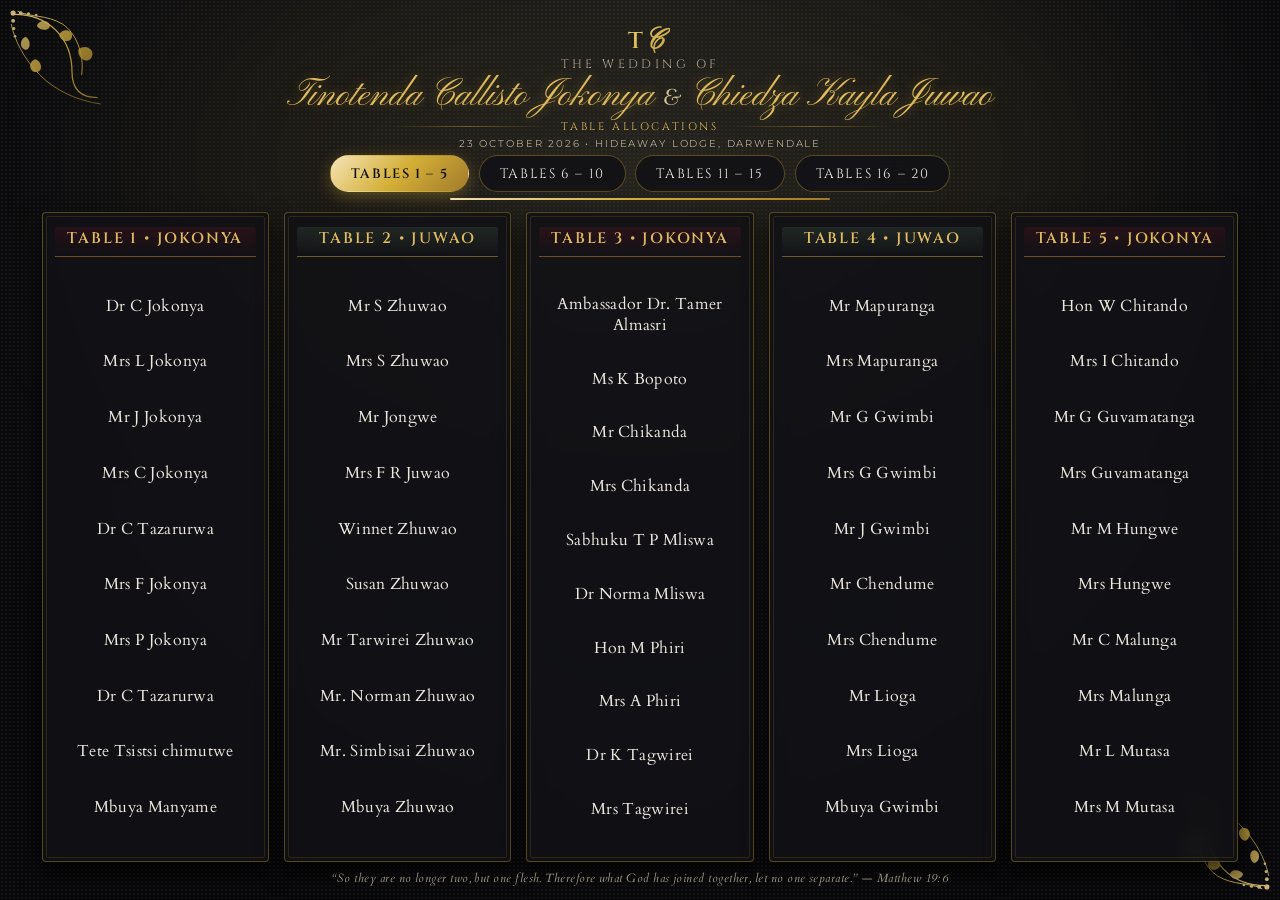
==== index.html @ 65713dd5 "Initial commit: Wedding table allocation web app" ====
<!DOCTYPE html>
<html lang="en">
<head>
  <meta charset="UTF-8">
  <meta name="viewport" content="width=device-width, initial-scale=1.0, maximum-scale=5.0, viewport-fit=cover">
  <title>Tinotenda &amp; Chiedza — Wedding Table Allocation</title>

  <meta name="theme-color" content="#08080A">
  <meta name="color-scheme" content="dark">
  <meta name="mobile-web-app-capable" content="yes">
  <meta name="apple-mobile-web-app-capable" content="yes">
  <meta name="apple-mobile-web-app-status-bar-style" content="black-translucent">
  <meta name="apple-mobile-web-app-title" content="Table Allocation">
  <link rel="manifest" href="manifest.json">
  <link rel="icon" href="icon.svg" type="image/svg+xml">
  <link rel="apple-touch-icon" href="icon.svg">

  <link rel="preconnect" href="https://fonts.googleapis.com">
  <link rel="preconnect" href="https://fonts.gstatic.com" crossorigin>
  <link href="https://fonts.googleapis.com/css2?family=Cardo:ital,wght@0,400;0,700;1,400&family=Cinzel:wght@400;500;600;700&family=Montserrat:wght@400;500;600&family=Pinyon+Script&display=swap" rel="stylesheet">
  <link rel="stylesheet" href="style.css">
</head>
<body class="theme-royal-black">
  <div class="texture-overlay"></div>
  <div class="ambient-glow"></div>

  <!-- Ornate Golden Corner Flourishes (Matching the invitation card) -->
  <svg class="corner-flourish corner-top-left" viewBox="0 0 200 200" fill="none" xmlns="http://www.w3.org/2000/svg">
    <path d="M10 10 Q 50 10 75 35 Q 100 60 100 100 Q 100 140 140 140" stroke="url(#goldGrad)" stroke-width="2" fill="none"/>
    <path d="M15 5 C 35 15, 60 10, 85 25 C 105 38, 120 70, 115 105" stroke="url(#goldGrad)" stroke-width="1.5" fill="none"/>
    <path d="M5 25 C 10 50, 25 80, 50 105 C 75 130, 110 145, 145 150" stroke="url(#goldGrad)" stroke-width="1.2" fill="none"/>
    <circle cx="8" cy="8" r="4" fill="url(#goldGrad)"/>
    <circle cx="20" cy="8" r="3" fill="url(#goldGrad)"/>
    <circle cx="32" cy="9" r="2.5" fill="url(#goldGrad)"/>
    <circle cx="44" cy="11" r="2" fill="url(#goldGrad)"/>
    <circle cx="8" cy="20" r="3" fill="url(#goldGrad)"/>
    <circle cx="9" cy="32" r="2.5" fill="url(#goldGrad)"/>
    <circle cx="11" cy="44" r="2" fill="url(#goldGrad)"/>
    <path d="M45 28 C 48 18, 62 18, 65 26 C 68 34, 52 38, 45 28 Z" fill="url(#goldGrad)" opacity="0.85"/>
    <path d="M28 45 C 18 48, 18 62, 26 65 C 34 68, 38 52, 28 45 Z" fill="url(#goldGrad)" opacity="0.85"/>
    <path d="M80 42 C 85 30, 102 34, 100 45 C 98 56, 82 52, 80 42 Z" fill="url(#goldGrad)" opacity="0.85"/>
    <path d="M42 80 C 30 85, 34 102, 45 100 C 56 98, 52 82, 42 80 Z" fill="url(#goldGrad)" opacity="0.85"/>
    <path d="M110 65 C 120 55, 138 65, 130 78 C 122 88, 108 78, 110 65 Z" fill="url(#goldGrad)" opacity="0.85"/>
    <defs>
      <linearGradient id="goldGrad" x1="0" y1="0" x2="200" y2="200" gradientUnits="userSpaceOnUse">
        <stop offset="0%" stop-color="#EED58E"/>
        <stop offset="40%" stop-color="#D4AF37"/>
        <stop offset="70%" stop-color="#9C782F"/>
        <stop offset="100%" stop-color="#DFBA5E"/>
      </linearGradient>
    </defs>
  </svg>

  <svg class="corner-flourish corner-bottom-right" viewBox="0 0 200 200" fill="none" xmlns="http://www.w3.org/2000/svg">
    <g transform="rotate(180 100 100)">
      <path d="M10 10 Q 50 10 75 35 Q 100 60 100 100 Q 100 140 140 140" stroke="url(#goldGrad)" stroke-width="2" fill="none"/>
      <path d="M15 5 C 35 15, 60 10, 85 25 C 105 38, 120 70, 115 105" stroke="url(#goldGrad)" stroke-width="1.5" fill="none"/>
      <path d="M5 25 C 10 50, 25 80, 50 105 C 75 130, 110 145, 145 150" stroke="url(#goldGrad)" stroke-width="1.2" fill="none"/>
      <circle cx="8" cy="8" r="4" fill="url(#goldGrad)"/>
      <circle cx="20" cy="8" r="3" fill="url(#goldGrad)"/>
      <circle cx="32" cy="9" r="2.5" fill="url(#goldGrad)"/>
      <circle cx="44" cy="11" r="2" fill="url(#goldGrad)"/>
      <circle cx="8" cy="20" r="3" fill="url(#goldGrad)"/>
      <circle cx="9" cy="32" r="2.5" fill="url(#goldGrad)"/>
      <circle cx="11" cy="44" r="2" fill="url(#goldGrad)"/>
      <path d="M45 28 C 48 18, 62 18, 65 26 C 68 34, 52 38, 45 28 Z" fill="url(#goldGrad)" opacity="0.85"/>
      <path d="M28 45 C 18 48, 18 62, 26 65 C 34 68, 38 52, 28 45 Z" fill="url(#goldGrad)" opacity="0.85"/>
      <path d="M80 42 C 85 30, 102 34, 100 45 C 98 56, 82 52, 80 42 Z" fill="url(#goldGrad)" opacity="0.85"/>
      <path d="M42 80 C 30 85, 34 102, 45 100 C 56 98, 52 82, 42 80 Z" fill="url(#goldGrad)" opacity="0.85"/>
      <path d="M110 65 C 120 55, 138 65, 130 78 C 122 88, 108 78, 110 65 Z" fill="url(#goldGrad)" opacity="0.85"/>
    </g>
  </svg>

  <!-- Main Fullscreen Seating Chart Wrapper -->
  <main class="seating-board-wrapper" id="boardWrapper">
    <div class="board-top">
      <header class="wedding-header">
        <div class="monogram-crest">
          <svg class="monogram-svg" viewBox="0 0 100 70" fill="none">
            <text x="36" y="52" class="monogram-letter letter-t">T</text>
            <text x="54" y="52" class="monogram-letter letter-c">C</text>
          </svg>
        </div>

        <p class="wedding-prefix">The Wedding of</p>

        <div class="names-container">
          <span class="person-name groom-name">Tinotenda Callisto Jokonya</span>
          <span class="ampersand">&amp;</span>
          <span class="person-name bride-name">Chiedza Kayla Juwao</span>
        </div>

        <div class="header-divider">
          <span class="divider-line"></span>
          <span class="subtitle-text">Table Allocations</span>
          <span class="divider-line"></span>
        </div>

        <p class="venue-date">23 October 2026 &bull; Hideaway Lodge, Darwendale</p>
      </header>

      <!-- Group Navigation: Tables 1–5 · 6–10 · 11–15 · 16–20 -->
      <nav class="group-nav" id="groupNav" aria-label="Table groups">
        <div class="group-tabs" id="groupTabs"></div>
        <div class="group-progress-track"><div class="group-progress" id="groupProgress"></div></div>
      </nav>
    </div>

    <!-- Current group of 5 tables -->
    <section class="tables-grid grouped" id="tablesGrid"></section>

    <!-- Footer Note with biblical quote from invitation -->
    <footer class="wedding-footer">
      <p class="scripture-quote">“So they are no longer two, but one flesh. Therefore what God has joined together, let no one separate.” — Matthew 19:6</p>
    </footer>
  </main>

  <script src="app.js"></script>
</body>
</html>
---- style.css ----
/* =========================================================
   TINOTENDA & CHIEDZA WEDDING SEATING CHART
   Invitation Match: Black, Gold, Burgundy & Sage Green
   ========================================================= */

:root {
  --font-serif: 'Cardo', Georgia, serif;
  --font-display: 'Cinzel', serif;
  --font-script: 'Pinyon Script', cursive;
  --font-sans: 'Montserrat', sans-serif;

  --bg-color: #080809;
  --bg-gradient: radial-gradient(circle at 50% 20%, #16171B 0%, #08080A 80%);
  --text-primary: #EDE8DF;
  --text-secondary: #B5A895;
  --card-bg: rgba(18, 18, 22, 0.88);
  --card-border: rgba(212, 175, 55, 0.35);
  --card-border-inner: rgba(212, 175, 55, 0.14);
  --card-shadow: 0 10px 25px rgba(0, 0, 0, 0.7);
  --accent-gold: #DFBA5E;
  --gold-light: #F4E2AA;
  --gold-gradient: linear-gradient(135deg, #F5E5B8 0%, #D4AF37 50%, #A27B2B 100%);
  --divider-color: rgba(212, 175, 55, 0.4);
  --ambient-glow: rgba(212, 175, 55, 0.08);
}

* {
  box-sizing: border-box;
  margin: 0;
  padding: 0;
}

html, body {
  width: 100%;
  height: 100dvh;
  max-height: 100dvh;
  overflow: hidden;
  overscroll-behavior: none;
  background-color: var(--bg-color);
  background-image: var(--bg-gradient);
  color: var(--text-primary);
  font-family: var(--font-serif);
  -webkit-font-smoothing: antialiased;
}

.texture-overlay {
  position: fixed;
  inset: 0;
  opacity: 0.04;
  background-image: radial-gradient(#FFFFFF 1px, transparent 1px);
  background-size: 4px 4px;
  pointer-events: none;
  z-index: 1;
}

.ambient-glow {
  position: fixed;
  top: -10vh;
  left: 50%;
  transform: translateX(-50%);
  width: 80vw;
  height: 55vh;
  border-radius: 50%;
  background: var(--ambient-glow);
  filter: blur(120px);
  pointer-events: none;
  z-index: 1;
}

/* Ornate Golden Corner Flourishes */
.corner-flourish {
  position: fixed;
  width: clamp(85px, 10vw, 160px);
  height: clamp(85px, 10vw, 160px);
  pointer-events: none;
  z-index: 2;
  opacity: 0.85;
}

.corner-top-left {
  top: 8px;
  left: 8px;
}

.corner-bottom-right {
  bottom: 8px;
  right: 8px;
}

/* =========================================================
   MAIN FULLSCREEN WRAPPER
   ========================================================= */

.seating-board-wrapper {
  position: relative;
  z-index: 3;
  width: 100%;
  height: 100dvh;
  max-height: 100dvh;
  display: flex;
  flex-direction: column;
  justify-content: space-between;
  padding: 1rem 2.6rem 0.9rem 2.6rem;
  max-width: 1920px;
  margin: 0 auto;
  overflow: hidden;
}

.board-top {
  flex-shrink: 0;
}

/* =========================================================
   HEADER
   ========================================================= */

.wedding-header {
  text-align: center;
  margin-bottom: 0.35rem;
}

.monogram-crest {
  display: flex;
  justify-content: center;
  align-items: center;
  margin-bottom: -4px;
}

.monogram-svg {
  width: 60px;
  height: 44px;
}

.monogram-letter {
  font-family: 'Cinzel', serif;
  font-size: 38px;
  fill: url(#goldGrad);
  font-weight: 600;
  letter-spacing: -3px;
}

.letter-t {
  transform: translateX(-6px);
}

.letter-c {
  font-family: 'Pinyon Script', cursive;
  font-size: 46px;
  transform: translate(6px, 2px);
  opacity: 0.95;
}

.wedding-prefix {
  font-family: var(--font-display);
  font-size: clamp(0.74rem, 0.95vw, 0.9rem);
  letter-spacing: 0.28em;
  text-transform: uppercase;
  color: var(--text-secondary);
  margin-bottom: 0.1rem;
}

.names-container {
  display: flex;
  align-items: baseline;
  justify-content: center;
  gap: 0.65rem;
  flex-wrap: wrap;
  line-height: 1.1;
  margin-bottom: 0.15rem;
}

.person-name {
  font-family: var(--font-script);
  font-size: clamp(1.9rem, 3vw, 2.95rem);
  color: var(--accent-gold);
  text-shadow: 0 0 12px rgba(212, 175, 55, 0.35);
  white-space: nowrap;
}

.ampersand {
  font-family: var(--font-serif);
  font-size: clamp(1.3rem, 1.8vw, 1.8rem);
  color: var(--gold-light);
  font-style: italic;
  opacity: 0.85;
}

.header-divider {
  display: flex;
  align-items: center;
  justify-content: center;
  gap: 1rem;
  max-width: 500px;
  margin: 0.12rem auto;
}

.divider-line {
  flex: 1;
  height: 1px;
  background: linear-gradient(90deg, transparent, var(--divider-color), transparent);
}

.subtitle-text {
  font-family: var(--font-display);
  font-size: clamp(0.68rem, 0.82vw, 0.78rem);
  letter-spacing: 0.24em;
  text-transform: uppercase;
  color: var(--accent-gold);
}

.venue-date {
  font-family: var(--font-sans);
  font-size: clamp(0.64rem, 0.74vw, 0.72rem);
  letter-spacing: 0.18em;
  text-transform: uppercase;
  color: var(--text-secondary);
  margin-top: 0.15rem;
}

/* =========================================================
   GROUP BUTTONS (Tables 1–5 · 6–10 · 11–15 · 16–20)
   ========================================================= */

.group-nav {
  display: flex;
  flex-direction: column;
  align-items: center;
  gap: 0.4rem;
  margin: 0.35rem 0 0.75rem;
}

.group-tabs {
  display: flex;
  flex-wrap: wrap;
  justify-content: center;
  gap: 0.6rem;
}

.group-tab {
  font-family: var(--font-display);
  font-size: clamp(0.84rem, 1vw, 1.02rem);
  letter-spacing: 0.12em;
  text-transform: uppercase;
  color: var(--text-primary);
  background: var(--card-bg);
  border: 1px solid var(--card-border);
  padding: 0.52rem 1.25rem;
  border-radius: 40px;
  cursor: pointer;
  transition: background 0.25s ease, color 0.25s ease, border-color 0.25s ease;
  -webkit-tap-highlight-color: transparent;
}

.group-tab:hover {
  border-color: var(--accent-gold);
}

.group-tab.active {
  background: var(--gold-gradient);
  color: #141210;
  border-color: transparent;
  font-weight: 600;
  box-shadow: 0 4px 16px rgba(212, 175, 55, 0.35);
}

.group-progress-track {
  width: min(380px, 55%);
  height: 2px;
  background: var(--card-border-inner);
  border-radius: 2px;
  overflow: hidden;
}

.group-progress {
  height: 100%;
  width: 0;
  background: var(--gold-gradient);
}

.group-progress.running {
  animation: groupProgress linear forwards;
}

@keyframes groupProgress {
  from { width: 0; }
  to { width: 100%; }
}

/* =========================================================
   5 TABLES GRID
   ========================================================= */

.tables-grid.grouped {
  flex: 1;
  min-height: 0;
  display: grid;
  grid-template-columns: repeat(5, minmax(0, 1fr));
  gap: clamp(0.75rem, 1.15vw, 1.5rem);
  align-content: stretch;
  transition: opacity 0.22s ease, transform 0.22s ease;
}

.tables-grid.grouped.is-fading {
  opacity: 0;
  transform: translateY(6px);
}

.table-card {
  position: relative;
  background: var(--card-bg);
  backdrop-filter: blur(10px);
  -webkit-backdrop-filter: blur(10px);
  border: 1px solid var(--card-border);
  box-shadow: var(--card-shadow);
  padding: clamp(0.85rem, 1.4vh, 1.4rem) clamp(0.7rem, 0.95vw, 1.15rem);
  border-radius: 4px;
  display: flex;
  flex-direction: column;
}

.table-card::after {
  content: '';
  position: absolute;
  inset: 3px;
  border: 1px solid var(--card-border-inner);
  border-radius: 2px;
  pointer-events: none;
}

/* Subtle Burgundy & Sage Green family accents from Invitation Page 3 */
.table-card.family-jokonya .table-card-header {
  background: linear-gradient(180deg, rgba(107, 23, 36, 0.25) 0%, transparent 100%);
  border-radius: 3px 3px 0 0;
  padding-top: 0.2rem;
}

.table-card.family-juwao .table-card-header {
  background: linear-gradient(180deg, rgba(78, 104, 82, 0.25) 0%, transparent 100%);
  border-radius: 3px 3px 0 0;
  padding-top: 0.2rem;
}

.table-card.vip-card {
  background: linear-gradient(145deg, rgba(30, 24, 16, 0.95), rgba(15, 12, 8, 0.95));
  border: 1.5px solid #E5C372;
  box-shadow: 0 0 20px rgba(212, 175, 55, 0.22), var(--card-shadow);
}

.table-card-header {
  text-align: center;
  margin-bottom: clamp(0.45rem, 1.1vh, 0.9rem);
  padding-bottom: clamp(0.4rem, 0.85vh, 0.7rem);
  border-bottom: 1px solid var(--divider-color);
}

.table-title {
  font-family: var(--font-display);
  font-size: min(2.35vh, 1.18vw);
  letter-spacing: 0.12em;
  font-weight: 600;
  text-transform: uppercase;
  color: var(--accent-gold);
  line-height: 1.2;
}

.guest-list {
  list-style: none;
  display: flex;
  flex-direction: column;
  gap: min(0.8vh, 0.45vw);
  text-align: center;
  flex: 1;
  justify-content: space-evenly;
}

.guest-item {
  font-family: var(--font-serif);
  font-size: min(2.6vh, 1.26vw);
  font-weight: 400;
  color: var(--text-primary);
  line-height: 1.3;
  letter-spacing: 0.02em;
  word-break: break-word;
}

.vip-card .guest-list {
  justify-content: center;
}

.guest-item.vip-placeholder {
  font-family: var(--font-display);
  font-size: min(3.2vh, 1.6vw);
  font-weight: 600;
  letter-spacing: 0.22em;
  color: #FFF2CD;
}

/* =========================================================
   FOOTER
   ========================================================= */

.wedding-footer {
  flex-shrink: 0;
  text-align: center;
  margin-top: 0.55rem;
}

.scripture-quote {
  font-family: var(--font-serif);
  font-style: italic;
  font-size: clamp(0.72rem, 0.85vw, 0.86rem);
  letter-spacing: 0.04em;
  color: var(--text-secondary);
  opacity: 0.88;
}

/* =========================================================
   MOBILE & TABLET OPTIMIZATION
   ========================================================= */

@media (max-width: 950px) {
  .seating-board-wrapper {
    padding: calc(0.5rem + env(safe-area-inset-top, 0px)) 0.85rem calc(0.45rem + env(safe-area-inset-bottom, 0px)) 0.85rem;
  }

  .corner-flourish {
    width: 65px;
    height: 65px;
    opacity: 0.45;
  }

  .tables-grid.grouped {
    overflow-y: auto;
    overflow-x: hidden;
    -webkit-overflow-scrolling: touch;
    grid-template-columns: repeat(2, minmax(0, 1fr));
    gap: 0.8rem;
    align-content: start;
    padding: 0.15rem;
  }

  .table-title { font-size: 1.05rem; }
  .guest-item { font-size: 1.12rem; line-height: 1.4; }
  .guest-item.vip-placeholder { font-size: 1.35rem; padding: 1.5rem 0; }
  .guest-list { gap: 0.25rem; }
}

@media (max-width: 640px) {
  .corner-flourish {
    width: 48px;
    height: 48px;
    opacity: 0.35;
  }
  .corner-top-left { top: 4px; left: 4px; }
  .corner-bottom-right { bottom: 4px; right: 4px; }

  .wedding-header {
    margin-bottom: 0.2rem;
  }

  .monogram-svg {
    width: 40px;
    height: 28px;
  }

  .wedding-prefix {
    font-size: 0.6rem;
    letter-spacing: 0.22em;
  }

  .names-container {
    gap: 0.3rem;
    margin-bottom: 0.08rem;
  }

  .person-name {
    font-size: clamp(1.35rem, 6vw, 1.7rem);
  }

  .ampersand {
    font-size: 1rem;
  }

  .header-divider {
    max-width: 85%;
    margin: 0.08rem auto;
  }

  .subtitle-text {
    font-size: 0.62rem;
    letter-spacing: 0.18em;
  }

  .venue-date {
    font-size: 0.6rem;
    letter-spacing: 0.1em;
  }

  .group-nav {
    margin: 0.25rem 0 0.4rem;
    gap: 0.3rem;
  }

  .group-tabs {
    display: grid;
    grid-template-columns: 1fr 1fr;
    width: 100%;
    gap: 0.35rem;
  }

  .group-tab {
    font-size: 0.76rem;
    letter-spacing: 0.08em;
    padding: 0.48rem 0.3rem;
    min-height: 36px;
  }

  .tables-grid.grouped {
    grid-template-columns: 1fr;
    gap: 0.8rem;
  }

  .table-card {
    padding: 0.9rem 0.85rem;
  }

  .table-card-header {
    margin-bottom: 0.45rem;
    padding-bottom: 0.35rem;
  }

  .table-title {
    font-size: 1.1rem;
  }

  .guest-list {
    gap: 0.26rem;
  }

  .guest-item {
    font-size: 1.2rem;
    line-height: 1.4;
  }

  .guest-item.vip-placeholder {
    font-size: 1.4rem;
    padding: 1.2rem 0;
  }

  .wedding-footer {
    margin-top: 0.3rem;
    padding-top: 0.25rem;
    border-top: 1px solid var(--card-border-inner);
  }

  .scripture-quote {
    font-size: 0.65rem;
    line-height: 1.25;
  }
}
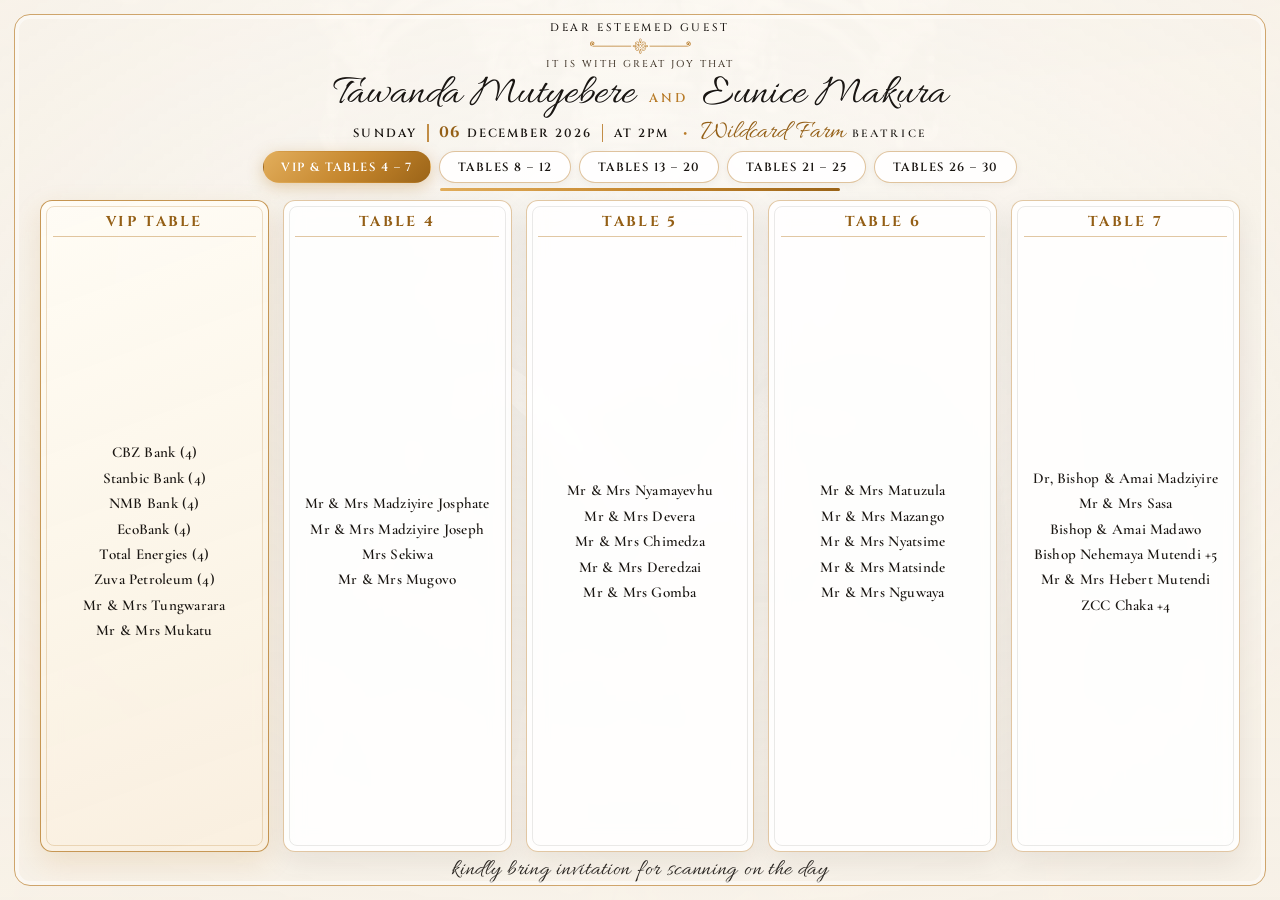
==== commit ab3cf735: "Update wedding table allocation for Tawanda & Eunice in light mode" ====
--- a/index.html
+++ b/index.html
@@ -3,13 +3,13 @@
 <head>
   <meta charset="UTF-8">
   <meta name="viewport" content="width=device-width, initial-scale=1.0, maximum-scale=5.0, viewport-fit=cover">
-  <title>Tinotenda &amp; Chiedza — Wedding Table Allocation</title>
+  <title>Tawanda &amp; Eunice — Wedding Table Allocation</title>
 
-  <meta name="theme-color" content="#08080A">
-  <meta name="color-scheme" content="dark">
+  <meta name="theme-color" content="#FAF6F0">
+  <meta name="color-scheme" content="light">
   <meta name="mobile-web-app-capable" content="yes">
   <meta name="apple-mobile-web-app-capable" content="yes">
-  <meta name="apple-mobile-web-app-status-bar-style" content="black-translucent">
+  <meta name="apple-mobile-web-app-status-bar-style" content="default">
   <meta name="apple-mobile-web-app-title" content="Table Allocation">
   <link rel="manifest" href="manifest.json">
   <link rel="icon" href="icon.svg" type="image/svg+xml">
@@ -17,89 +17,60 @@
 
   <link rel="preconnect" href="https://fonts.googleapis.com">
   <link rel="preconnect" href="https://fonts.gstatic.com" crossorigin>
-  <link href="https://fonts.googleapis.com/css2?family=Cardo:ital,wght@0,400;0,700;1,400&family=Cinzel:wght@400;500;600;700&family=Montserrat:wght@400;500;600&family=Pinyon+Script&display=swap" rel="stylesheet">
+  <link href="https://fonts.googleapis.com/css2?family=Alex+Brush&family=Allura&family=Cinzel:wght@400;500;600;700&family=Cormorant+Garamond:ital,wght@0,400;0,500;0,600;0,700;1,400&family=Montserrat:wght@400;500;600&display=swap" rel="stylesheet">
   <link rel="stylesheet" href="style.css">
 </head>
-<body class="theme-royal-black">
-  <div class="texture-overlay"></div>
-  <div class="ambient-glow"></div>
+<body>
+  <!-- Soft Light-Mode Couple Portrait Watermark from Invitation PDF -->
+  <div class="photo-backdrop" aria-hidden="true"></div>
+  <div class="vignette-overlay" aria-hidden="true"></div>
 
-  <!-- Ornate Golden Corner Flourishes (Matching the invitation card) -->
-  <svg class="corner-flourish corner-top-left" viewBox="0 0 200 200" fill="none" xmlns="http://www.w3.org/2000/svg">
-    <path d="M10 10 Q 50 10 75 35 Q 100 60 100 100 Q 100 140 140 140" stroke="url(#goldGrad)" stroke-width="2" fill="none"/>
-    <path d="M15 5 C 35 15, 60 10, 85 25 C 105 38, 120 70, 115 105" stroke="url(#goldGrad)" stroke-width="1.5" fill="none"/>
-    <path d="M5 25 C 10 50, 25 80, 50 105 C 75 130, 110 145, 145 150" stroke="url(#goldGrad)" stroke-width="1.2" fill="none"/>
-    <circle cx="8" cy="8" r="4" fill="url(#goldGrad)"/>
-    <circle cx="20" cy="8" r="3" fill="url(#goldGrad)"/>
-    <circle cx="32" cy="9" r="2.5" fill="url(#goldGrad)"/>
-    <circle cx="44" cy="11" r="2" fill="url(#goldGrad)"/>
-    <circle cx="8" cy="20" r="3" fill="url(#goldGrad)"/>
-    <circle cx="9" cy="32" r="2.5" fill="url(#goldGrad)"/>
-    <circle cx="11" cy="44" r="2" fill="url(#goldGrad)"/>
-    <path d="M45 28 C 48 18, 62 18, 65 26 C 68 34, 52 38, 45 28 Z" fill="url(#goldGrad)" opacity="0.85"/>
-    <path d="M28 45 C 18 48, 18 62, 26 65 C 34 68, 38 52, 28 45 Z" fill="url(#goldGrad)" opacity="0.85"/>
-    <path d="M80 42 C 85 30, 102 34, 100 45 C 98 56, 82 52, 80 42 Z" fill="url(#goldGrad)" opacity="0.85"/>
-    <path d="M42 80 C 30 85, 34 102, 45 100 C 56 98, 52 82, 42 80 Z" fill="url(#goldGrad)" opacity="0.85"/>
-    <path d="M110 65 C 120 55, 138 65, 130 78 C 122 88, 108 78, 110 65 Z" fill="url(#goldGrad)" opacity="0.85"/>
-    <defs>
-      <linearGradient id="goldGrad" x1="0" y1="0" x2="200" y2="200" gradientUnits="userSpaceOnUse">
-        <stop offset="0%" stop-color="#EED58E"/>
-        <stop offset="40%" stop-color="#D4AF37"/>
-        <stop offset="70%" stop-color="#9C782F"/>
-        <stop offset="100%" stop-color="#DFBA5E"/>
-      </linearGradient>
-    </defs>
-  </svg>
-
-  <svg class="corner-flourish corner-bottom-right" viewBox="0 0 200 200" fill="none" xmlns="http://www.w3.org/2000/svg">
-    <g transform="rotate(180 100 100)">
-      <path d="M10 10 Q 50 10 75 35 Q 100 60 100 100 Q 100 140 140 140" stroke="url(#goldGrad)" stroke-width="2" fill="none"/>
-      <path d="M15 5 C 35 15, 60 10, 85 25 C 105 38, 120 70, 115 105" stroke="url(#goldGrad)" stroke-width="1.5" fill="none"/>
-      <path d="M5 25 C 10 50, 25 80, 50 105 C 75 130, 110 145, 145 150" stroke="url(#goldGrad)" stroke-width="1.2" fill="none"/>
-      <circle cx="8" cy="8" r="4" fill="url(#goldGrad)"/>
-      <circle cx="20" cy="8" r="3" fill="url(#goldGrad)"/>
-      <circle cx="32" cy="9" r="2.5" fill="url(#goldGrad)"/>
-      <circle cx="44" cy="11" r="2" fill="url(#goldGrad)"/>
-      <circle cx="8" cy="20" r="3" fill="url(#goldGrad)"/>
-      <circle cx="9" cy="32" r="2.5" fill="url(#goldGrad)"/>
-      <circle cx="11" cy="44" r="2" fill="url(#goldGrad)"/>
-      <path d="M45 28 C 48 18, 62 18, 65 26 C 68 34, 52 38, 45 28 Z" fill="url(#goldGrad)" opacity="0.85"/>
-      <path d="M28 45 C 18 48, 18 62, 26 65 C 34 68, 38 52, 28 45 Z" fill="url(#goldGrad)" opacity="0.85"/>
-      <path d="M80 42 C 85 30, 102 34, 100 45 C 98 56, 82 52, 80 42 Z" fill="url(#goldGrad)" opacity="0.85"/>
-      <path d="M42 80 C 30 85, 34 102, 45 100 C 56 98, 52 82, 42 80 Z" fill="url(#goldGrad)" opacity="0.85"/>
-      <path d="M110 65 C 120 55, 138 65, 130 78 C 122 88, 108 78, 110 65 Z" fill="url(#goldGrad)" opacity="0.85"/>
-    </g>
-  </svg>
+  <!-- Rounded Hairline Frame matching the Wedding Invitation Card -->
+  <div class="invitation-frame" aria-hidden="true"></div>
 
   <!-- Main Fullscreen Seating Chart Wrapper -->
   <main class="seating-board-wrapper" id="boardWrapper">
     <div class="board-top">
       <header class="wedding-header">
-        <div class="monogram-crest">
-          <svg class="monogram-svg" viewBox="0 0 100 70" fill="none">
-            <text x="36" y="52" class="monogram-letter letter-t">T</text>
-            <text x="54" y="52" class="monogram-letter letter-c">C</text>
+        <p class="dear-guest">DEAR ESTEEMED GUEST</p>
+
+        <!-- Exact Vector Ornamental Flourish Divider extracted from Invitation PDF -->
+        <div class="ornament-divider" aria-hidden="true">
+          <svg viewBox="0 0 86 15" class="ornament-svg" xmlns="http://www.w3.org/2000/svg">
+            <path fill="currentColor" fill-rule="evenodd" d="M42.98,5.63 C42.67,6.14 42.28,6.61 41.94,6.87 L41.88,6.92 C41.39,7.32 40.74,7.44 40.14,7.24 C39.56,7.06 39.14,6.62 38.99,6.04 C38.98,6.00 38.97,5.95 38.96,5.90 C38.88,5.49 38.98,5.06 39.25,4.71 C39.63,4.20 40.14,3.97 40.64,4.09 C41.10,4.20 41.45,4.56 41.54,5.03 C41.58,5.27 41.52,5.52 41.37,5.73 C41.14,6.03 40.84,6.17 40.55,6.11 C40.28,6.04 40.08,5.83 40.03,5.56 C39.97,5.28 40.16,5.03 40.43,4.95 C40.66,4.88 40.52,4.52 40.35,4.56 C39.86,4.67 39.54,5.14 39.63,5.63 C39.72,6.06 40.04,6.40 40.46,6.49 C40.91,6.60 41.37,8.67 41.69,5.96 C41.91,5.67 41.99,5.30 41.93,4.96 C41.81,4.33 41.34,3.84 40.73,3.70 C40.08,3.55 39.40,3.84 38.93,4.47 C38.59,4.92 38.46,5.45 38.56,5.98 C38.58,6.04 38.59,6.09 38.60,6.14 C38.79,6.85 39.31,7.39 40.01,7.62 C40.74,7.86 41.54,7.71 42.13,7.23 L42.18,7.18 C42.45,6.98 42.72,6.69 42.98,6.34 Z M42.98,9.43 C42.67,8.92 42.28,8.46 41.94,8.20 L41.88,8.15 C41.39,7.75 40.74,7.63 40.14,7.82 C39.56,8.01 39.14,8.45 38.99,9.02 C38.98,9.07 38.97,9.12 38.96,9.16 C38.88,9.58 38.98,10.00 39.25,10.36 C39.63,10.87 40.14,11.09 40.64,10.98 C41.10,10.87 41.45,10.50 41.54,10.04 C41.58,9.80 41.52,9.55 41.37,9.34 C41.14,9.03 40.84,8.89 40.55,8.96 C40.28,9.02 40.08,9.24 40.03,9.51 C39.97,9.79 40.16,10.03 40.43,10.11 C40.66,10.18 40.52,10.54 40.35,10.51 C39.86,10.40 39.54,9.93 39.63,9.43 C39.72,9.01 40.04,8.67 40.46,8.57 C40.91,8.47 41.37,8.67 41.69,9.10 C41.91,9.40 41.99,9.77 41.93,10.11 C41.81,10.73 41.34,11.22 40.73,11.37 C40.08,11.52 39.40,11.23 38.93,10.60 C38.59,10.15 38.46,9.61 38.56,9.09 C38.58,9.03 38.59,8.98 38.60,8.92 C38.79,8.21 39.31,7.67 40.01,7.45 C40.74,7.21 41.54,7.35 42.13,7.84 L42.18,7.88 C42.45,8.08 42.72,8.38 42.98,8.72 Z M42.98,5.63 C43.29,6.14 43.68,6.61 44.03,6.87 L44.08,6.92 C44.57,7.32 45.22,7.44 45.83,7.24 C46.40,7.06 46.82,6.62 46.97,6.04 C46.99,6.00 47.00,5.95 47.01,5.90 C47.09,5.49 46.98,5.06 46.71,4.71 C46.33,4.20 45.83,3.97 45.32,4.09 C44.87,4.20 44.52,4.56 44.43,5.03 C44.38,5.27 44.44,5.52 44.59,5.73 C44.82,6.03 45.12,6.17 45.42,6.11 C45.68,6.04 45.89,5.83 45.94,5.56 C45.99,5.28 45.81,5.03 45.54,4.95 C45.30,4.88 45.44,4.52 45.61,4.56 C46.10,4.67 46.42,5.14 46.33,5.63 C46.25,6.06 45.92,6.40 45.50,6.49 C45.05,6.60 44.59,6.40 44.27,5.96 C44.05,5.67 43.97,5.30 44.03,4.96 C44.15,4.33 44.62,3.84 45.23,3.70 C45.89,3.55 46.56,3.84 47.03,4.47 C47.37,4.92 47.50,5.45 47.40,5.98 C47.39,6.04 47.37,6.09 47.36,6.14 C47.17,6.85 46.66,7.39 45.95,7.62 C45.22,7.86 44.43,7.71 43.83,7.23 L43.78,7.18 C43.52,6.98 43.24,6.69 42.98,6.34 Z M42.98,9.43 C43.29,8.92 43.68,8.46 44.03,8.20 L44.08,8.15 C44.57,7.75 45.22,7.63 45.83,7.82 C46.40,8.01 46.82,8.45 46.97,9.02 C46.99,9.07 47.00,9.12 47.01,9.16 C47.09,9.58 46.98,10.00 46.71,10.36 C46.33,10.87 45.83,11.09 45.32,10.98 C44.87,10.87 44.52,10.50 44.43,10.04 C44.38,9.80 44.44,9.55 44.59,9.34 C44.82,9.03 45.12,8.89 45.42,8.96 C45.68,9.02 45.89,9.24 45.94,9.51 C45.99,9.79 45.81,10.03 45.54,10.11 C45.30,10.18 45.44,10.54 45.61,10.51 C46.10,10.40 46.42,9.93 46.33,9.43 C46.25,9.01 45.92,8.67 45.50,8.57 C45.05,8.47 44.59,8.67 44.27,9.10 C44.05,9.40 43.97,9.77 44.03,10.11 C44.15,10.73 44.62,11.22 45.23,11.37 C45.89,11.52 46.56,11.23 47.03,10.60 C47.37,10.15 47.50,9.61 47.40,9.09 C47.39,9.03 47.37,8.98 47.36,8.92 C47.17,8.21 46.66,7.67 45.95,7.45 C45.22,7.21 44.43,7.35 43.83,7.84 L43.78,7.88 C43.52,8.08 43.24,8.38 42.98,8.72 Z M42.98,5.04 C42.88,5.04 42.79,4.99 42.75,4.92 C42.72,4.85 41.89,3.24 42.08,2.00 C42.18,1.42 42.60,1.16 42.98,1.16 C43.36,1.16 43.78,1.42 43.88,2.00 C44.08,3.24 43.25,4.85 43.21,4.92 C43.17,4.99 43.08,5.04 42.98,5.04 Z M42.98,1.54 C42.82,1.54 42.63,1.70 42.58,2.05 C42.46,2.78 42.75,3.70 42.98,4.26 C43.21,3.70 43.50,2.78 43.39,2.05 C43.33,1.70 43.14,1.54 42.98,1.54 Z M42.98,10.03 C42.88,10.03 42.79,10.08 42.75,10.15 C42.72,10.22 41.89,11.83 42.08,13.07 C42.18,13.64 42.60,13.90 42.98,13.90 C43.36,13.90 43.78,13.64 43.88,13.07 C44.08,11.83 43.25,10.22 43.21,10.15 C43.17,10.08 43.08,10.03 42.98,10.03 Z M42.98,13.52 C42.82,13.52 42.63,13.36 42.58,13.02 C42.46,12.28 42.75,11.37 42.98,10.81 C43.21,11.37 43.50,12.28 43.39,13.02 C43.33,13.36 43.14,13.52 42.98,13.52 Z M40.48,7.53 C40.48,7.63 40.44,7.72 40.36,7.76 C40.30,7.80 38.68,8.63 37.45,8.43 C36.87,8.34 36.61,7.91 36.61,7.53 C36.61,7.15 36.87,6.73 37.45,6.64 C38.68,6.44 40.30,7.27 40.36,7.30 C40.44,7.34 40.48,7.43 40.48,7.53 Z M36.99,7.53 C36.99,7.69 37.15,7.88 37.50,7.94 C38.23,8.06 39.15,7.76 39.71,7.53 C39.15,7.31 38.23,7.01 37.50,7.13 C37.15,7.18 36.99,7.38 36.99,7.53 Z M45.48,7.53 C45.48,7.63 45.53,7.72 45.60,7.76 C45.67,7.80 47.28,8.63 48.51,8.43 C49.09,8.34 49.35,7.91 49.35,7.53 C49.35,7.15 49.09,6.73 48.51,6.64 C47.28,6.44 45.67,7.27 45.60,7.30 C45.53,7.34 45.48,7.43 45.48,7.53 Z M48.97,7.53 C48.97,7.69 48.81,7.88 48.47,7.94 C47.73,8.06 46.81,7.76 46.25,7.53 C46.81,7.31 47.73,7.01 48.47,7.13 C48.81,7.18 48.97,7.38 48.97,7.53 Z M3.01,5.99 C3.60,5.94 3.77,4.91 2.86,4.92 C1.92,4.92 2.04,6.34 2.82,6.60 C3.51,6.84 4.53,6.42 4.62,5.40 C4.65,5.07 4.56,4.72 4.35,4.43 C3.79,3.65 2.70,3.47 1.92,4.03 C1.24,4.52 0.96,5.39 1.13,6.20 C1.25,6.79 1.60,7.25 2.12,7.53 C2.52,7.75 2.99,7.81 3.44,7.83 L3.44,7.24 C3.09,7.23 2.73,7.16 2.42,6.99 C2.06,6.79 1.83,6.49 1.74,6.09 C1.63,5.51 1.80,4.89 2.29,4.54 C2.79,4.18 3.49,4.30 3.85,4.80 C4.12,5.17 4.03,5.69 3.66,5.96 C3.53,6.05 3.37,6.09 3.21,6.07 C3.14,6.05 3.07,6.03 3.01,5.99 M35.15,7.82 C35.31,7.82 35.44,7.69 35.44,7.53 C35.44,7.37 35.31,7.24 35.15,7.24 L3.44,7.24 C3.28,7.24 3.15,7.37 3.15,7.53 C3.15,7.69 3.28,7.82 3.44,7.82 Z M82.99,5.99 C82.40,5.94 82.23,4.91 83.14,4.92 C84.08,4.92 83.96,6.34 83.18,6.60 C82.49,6.84 81.47,6.42 81.38,5.40 C81.35,5.07 81.44,4.72 81.65,4.43 C82.21,3.65 83.30,3.47 84.08,4.03 C84.76,4.52 85.04,5.39 84.87,6.20 C84.75,6.79 84.40,7.25 83.88,7.53 C83.48,7.75 83.01,7.81 82.56,7.83 L82.56,7.24 C82.91,7.23 83.27,7.16 83.58,6.99 C83.94,6.79 84.17,6.49 84.26,6.09 C84.37,5.51 84.20,4.89 83.71,4.54 C83.21,4.18 82.51,4.30 82.15,4.80 C81.88,5.17 81.97,5.69 82.34,5.96 C82.47,6.05 82.63,6.09 82.79,6.07 C82.86,6.05 82.93,6.03 82.99,5.99 M50.86,7.82 C50.69,7.82 50.56,7.69 50.56,7.53 C50.56,7.37 50.69,7.24 50.86,7.24 L82.56,7.24 C82.72,7.24 82.85,7.37 82.85,7.53 C82.85,7.69 82.72,7.82 82.56,7.82 Z"/>
           </svg>
         </div>
 
-        <p class="wedding-prefix">The Wedding of</p>
+        <p class="joy-line">IT IS WITH GREAT JOY THAT</p>
 
         <div class="names-container">
-          <span class="person-name groom-name">Tinotenda Callisto Jokonya</span>
-          <span class="ampersand">&amp;</span>
-          <span class="person-name bride-name">Chiedza Kayla Juwao</span>
+          <span class="person-name groom-name">Tawanda Mutyebere</span>
+          <span class="and-word">AND</span>
+          <span class="person-name bride-name">Eunice Makura</span>
         </div>
 
-        <div class="header-divider">
-          <span class="divider-line"></span>
-          <span class="subtitle-text">Table Allocations</span>
-          <span class="divider-line"></span>
+        <div class="event-meta-row">
+          <div class="invitation-date-block">
+            <span class="date-col-side">SUNDAY</span>
+            <span class="meta-gold-divider"></span>
+            <span class="date-col-center">
+              <strong class="date-day">06</strong>
+              <span class="date-month-year">DECEMBER 2026</span>
+            </span>
+            <span class="meta-gold-divider"></span>
+            <span class="date-col-side">AT 2PM</span>
+          </div>
+
+          <span class="meta-dot" aria-hidden="true">&bull;</span>
+
+          <div class="invitation-venue-block">
+            <span class="venue-script">Wildcard Farm</span>
+            <span class="venue-city">BEATRICE</span>
+          </div>
         </div>
-
-        <p class="venue-date">23 October 2026 &bull; Hideaway Lodge, Darwendale</p>
       </header>
 
-      <!-- Group Navigation: Tables 1–5 · 6–10 · 11–15 · 16–20 -->
+      <!-- Group Navigation (5 groups of 5 tables) -->
       <nav class="group-nav" id="groupNav" aria-label="Table groups">
         <div class="group-tabs" id="groupTabs"></div>
         <div class="group-progress-track"><div class="group-progress" id="groupProgress"></div></div>
@@ -109,9 +80,9 @@
     <!-- Current group of 5 tables -->
     <section class="tables-grid grouped" id="tablesGrid"></section>
 
-    <!-- Footer Note with biblical quote from invitation -->
+    <!-- Footer Note from Invitation -->
     <footer class="wedding-footer">
-      <p class="scripture-quote">“So they are no longer two, but one flesh. Therefore what God has joined together, let no one separate.” — Matthew 19:6</p>
+      <p class="scanning-note">kindly bring invitation for scanning on the day</p>
     </footer>
   </main>
 
--- a/style.css
+++ b/style.css
@@ -1,27 +1,29 @@
 /* =========================================================
-   TINOTENDA & CHIEDZA WEDDING SEATING CHART
-   Invitation Match: Black, Gold, Burgundy & Sage Green
+   TAWANDA MUTYEBERE & EUNICE MAKURA — WEDDING SEATING CHART
+   Light Mode Invitation Match: Warm Ivory & Pearl Backdrop,
+   Subtle Couple Portrait Watermark, Rounded Hairline Frame,
+   Exact Invitation Flourish, Signature Script & Amber Gold
    ========================================================= */
 
 :root {
-  --font-serif: 'Cardo', Georgia, serif;
+  --font-serif: 'Cormorant Garamond', Georgia, serif;
   --font-display: 'Cinzel', serif;
-  --font-script: 'Pinyon Script', cursive;
+  --font-script: 'Allura', 'Alex Brush', cursive;
   --font-sans: 'Montserrat', sans-serif;
 
-  --bg-color: #080809;
-  --bg-gradient: radial-gradient(circle at 50% 20%, #16171B 0%, #08080A 80%);
-  --text-primary: #EDE8DF;
-  --text-secondary: #B5A895;
-  --card-bg: rgba(18, 18, 22, 0.88);
-  --card-border: rgba(212, 175, 55, 0.35);
-  --card-border-inner: rgba(212, 175, 55, 0.14);
-  --card-shadow: 0 10px 25px rgba(0, 0, 0, 0.7);
-  --accent-gold: #DFBA5E;
-  --gold-light: #F4E2AA;
-  --gold-gradient: linear-gradient(135deg, #F5E5B8 0%, #D4AF37 50%, #A27B2B 100%);
-  --divider-color: rgba(212, 175, 55, 0.4);
-  --ambient-glow: rgba(212, 175, 55, 0.08);
+  --bg-color: #FAF6F0;
+  --text-primary: #1A1612;
+  --text-secondary: #4A3F33;
+  --accent-amber: #B87B28;
+  --accent-amber-dark: #945F16;
+  --accent-amber-soft: #D89B3C;
+  --amber-gradient: linear-gradient(135deg, #E2AE5C 0%, #C4852C 55%, #9B6418 100%);
+  --frame-border: rgba(184, 123, 40, 0.65);
+  --card-bg: rgba(255, 255, 255, 0.88);
+  --card-border: rgba(184, 123, 40, 0.42);
+  --card-border-inner: rgba(26, 22, 18, 0.09);
+  --card-shadow: 0 10px 28px rgba(42, 30, 14, 0.08);
+  --divider-color: rgba(184, 123, 40, 0.42);
 }
 
 * {
@@ -37,54 +39,45 @@
   overflow: hidden;
   overscroll-behavior: none;
   background-color: var(--bg-color);
-  background-image: var(--bg-gradient);
   color: var(--text-primary);
   font-family: var(--font-serif);
   -webkit-font-smoothing: antialiased;
 }
 
-.texture-overlay {
+/* Soft Light-Mode Couple Portrait Watermark from Invitation PDF */
+.photo-backdrop {
   position: fixed;
   inset: 0;
-  opacity: 0.04;
-  background-image: radial-gradient(#FFFFFF 1px, transparent 1px);
-  background-size: 4px 4px;
+  background-image: url('bg-couple.png');
+  background-size: cover;
+  background-position: center 26%;
+  background-repeat: no-repeat;
+  filter: grayscale(100%) contrast(0.92) brightness(1.18);
+  mix-blend-mode: multiply;
+  opacity: 0.14;
   pointer-events: none;
   z-index: 1;
 }
 
-.ambient-glow {
+.vignette-overlay {
   position: fixed;
-  top: -10vh;
-  left: 50%;
-  transform: translateX(-50%);
-  width: 80vw;
-  height: 55vh;
-  border-radius: 50%;
-  background: var(--ambient-glow);
-  filter: blur(120px);
-  pointer-events: none;
-  z-index: 1;
-}
-
-/* Ornate Golden Corner Flourishes */
-.corner-flourish {
-  position: fixed;
-  width: clamp(85px, 10vw, 160px);
-  height: clamp(85px, 10vw, 160px);
+  inset: 0;
+  background:
+    radial-gradient(circle at 50% 32%, rgba(255, 253, 249, 0.58) 0%, rgba(248, 242, 232, 0.86) 85%),
+    linear-gradient(180deg, rgba(252, 249, 244, 0.72) 0%, rgba(250, 246, 240, 0.48) 45%, rgba(246, 239, 228, 0.82) 100%);
   pointer-events: none;
   z-index: 2;
-  opacity: 0.85;
-}
-
-.corner-top-left {
-  top: 8px;
-  left: 8px;
-}
-
-.corner-bottom-right {
-  bottom: 8px;
-  right: 8px;
+}
+
+/* Crisp Rounded Hairline Frame matching the Wedding Invitation Card */
+.invitation-frame {
+  position: fixed;
+  inset: 14px;
+  border: 1.25px solid var(--frame-border);
+  border-radius: 16px;
+  box-shadow: inset 0 0 0 4px rgba(255, 255, 255, 0.45);
+  pointer-events: none;
+  z-index: 4;
 }
 
 /* =========================================================
@@ -100,7 +93,7 @@
   display: flex;
   flex-direction: column;
   justify-content: space-between;
-  padding: 1rem 2.6rem 0.9rem 2.6rem;
+  padding: 1.25rem 2.5rem 1.05rem 2.5rem;
   max-width: 1920px;
   margin: 0 auto;
   overflow: hidden;
@@ -111,162 +104,205 @@
 }
 
 /* =========================================================
-   HEADER
+   HEADER (Matches Invitation Typography & Hierarchy)
    ========================================================= */
 
 .wedding-header {
   text-align: center;
-  margin-bottom: 0.35rem;
-}
-
-.monogram-crest {
+  margin-bottom: 0.28rem;
+}
+
+.dear-guest {
+  font-family: var(--font-display);
+  font-size: clamp(0.68rem, 0.84vw, 0.82rem);
+  font-weight: 500;
+  letter-spacing: 0.24em;
+  text-transform: uppercase;
+  color: var(--text-primary);
+}
+
+.ornament-divider {
   display: flex;
   justify-content: center;
-  align-items: center;
-  margin-bottom: -4px;
-}
-
-.monogram-svg {
-  width: 60px;
-  height: 44px;
-}
-
-.monogram-letter {
-  font-family: 'Cinzel', serif;
-  font-size: 38px;
-  fill: url(#goldGrad);
-  font-weight: 600;
-  letter-spacing: -3px;
-}
-
-.letter-t {
-  transform: translateX(-6px);
-}
-
-.letter-c {
-  font-family: 'Pinyon Script', cursive;
-  font-size: 46px;
-  transform: translate(6px, 2px);
-  opacity: 0.95;
-}
-
-.wedding-prefix {
+  margin: 0.14rem 0 0.12rem;
+  color: var(--accent-amber);
+}
+
+.ornament-svg {
+  width: clamp(145px, 13.5vw, 195px);
+  height: 18px;
+}
+
+.joy-line {
   font-family: var(--font-display);
-  font-size: clamp(0.74rem, 0.95vw, 0.9rem);
-  letter-spacing: 0.28em;
+  font-size: clamp(0.62rem, 0.76vw, 0.75rem);
+  font-weight: 500;
+  letter-spacing: 0.22em;
   text-transform: uppercase;
   color: var(--text-secondary);
-  margin-bottom: 0.1rem;
+  margin-bottom: 0.04rem;
 }
 
 .names-container {
   display: flex;
   align-items: baseline;
   justify-content: center;
-  gap: 0.65rem;
+  gap: 0.85rem;
   flex-wrap: wrap;
-  line-height: 1.1;
-  margin-bottom: 0.15rem;
+  line-height: 1.05;
+  margin: 0.02rem 0 0.18rem;
 }
 
 .person-name {
   font-family: var(--font-script);
-  font-size: clamp(1.9rem, 3vw, 2.95rem);
-  color: var(--accent-gold);
-  text-shadow: 0 0 12px rgba(212, 175, 55, 0.35);
+  font-size: clamp(2.15rem, 3.35vw, 3.25rem);
+  font-weight: 400;
+  color: var(--text-primary);
+  text-shadow: 0 1px 0 rgba(255, 255, 255, 0.9);
   white-space: nowrap;
 }
 
-.ampersand {
-  font-family: var(--font-serif);
-  font-size: clamp(1.3rem, 1.8vw, 1.8rem);
-  color: var(--gold-light);
-  font-style: italic;
-  opacity: 0.85;
-}
-
-.header-divider {
+.and-word {
+  font-family: var(--font-display);
+  font-size: clamp(0.78rem, 0.98vw, 0.95rem);
+  font-weight: 600;
+  letter-spacing: 0.24em;
+  color: var(--accent-amber);
+  text-transform: uppercase;
+}
+
+.event-meta-row {
   display: flex;
   align-items: center;
   justify-content: center;
-  gap: 1rem;
-  max-width: 500px;
-  margin: 0.12rem auto;
-}
-
-.divider-line {
-  flex: 1;
-  height: 1px;
-  background: linear-gradient(90deg, transparent, var(--divider-color), transparent);
-}
-
-.subtitle-text {
+  flex-wrap: wrap;
+  gap: 0.85rem;
+  margin-top: 0.05rem;
+}
+
+.invitation-date-block {
+  display: inline-flex;
+  align-items: center;
+  gap: 0.65rem;
+}
+
+.date-col-side {
   font-family: var(--font-display);
-  font-size: clamp(0.68rem, 0.82vw, 0.78rem);
-  letter-spacing: 0.24em;
-  text-transform: uppercase;
-  color: var(--accent-gold);
-}
-
-.venue-date {
-  font-family: var(--font-sans);
-  font-size: clamp(0.64rem, 0.74vw, 0.72rem);
+  font-size: clamp(0.74rem, 0.9vw, 0.88rem);
+  font-weight: 600;
   letter-spacing: 0.18em;
   text-transform: uppercase;
-  color: var(--text-secondary);
-  margin-top: 0.15rem;
+  color: var(--text-primary);
+}
+
+.date-col-center {
+  display: inline-flex;
+  align-items: baseline;
+  gap: 0.35rem;
+  font-family: var(--font-display);
+  color: var(--text-primary);
+}
+
+.date-day {
+  font-size: clamp(0.95rem, 1.18vw, 1.16rem);
+  font-weight: 700;
+  color: var(--accent-amber-dark);
+  letter-spacing: 0.06em;
+}
+
+.date-month-year {
+  font-size: clamp(0.74rem, 0.9vw, 0.88rem);
+  font-weight: 600;
+  letter-spacing: 0.16em;
+}
+
+.meta-gold-divider {
+  width: 1.5px;
+  height: 18px;
+  background: var(--accent-amber);
+  opacity: 0.85;
+}
+
+.meta-dot {
+  color: var(--accent-amber);
+  font-size: 0.9rem;
+}
+
+.invitation-venue-block {
+  display: inline-flex;
+  align-items: baseline;
+  gap: 0.45rem;
+}
+
+.venue-script {
+  font-family: var(--font-script);
+  font-size: clamp(1.5rem, 2.05vw, 2.05rem);
+  color: var(--accent-amber-dark);
+  line-height: 1;
+}
+
+.venue-city {
+  font-family: var(--font-serif);
+  font-size: clamp(0.74rem, 0.9vw, 0.86rem);
+  font-weight: 600;
+  letter-spacing: 0.22em;
+  text-transform: uppercase;
+  color: var(--text-primary);
 }
 
 /* =========================================================
-   GROUP BUTTONS (Tables 1–5 · 6–10 · 11–15 · 16–20)
+   GROUP BUTTONS (5 Groups of 5 Tables)
    ========================================================= */
 
 .group-nav {
   display: flex;
   flex-direction: column;
   align-items: center;
-  gap: 0.4rem;
-  margin: 0.35rem 0 0.75rem;
+  gap: 0.35rem;
+  margin: 0.3rem 0 0.55rem;
 }
 
 .group-tabs {
   display: flex;
   flex-wrap: wrap;
   justify-content: center;
-  gap: 0.6rem;
+  gap: 0.5rem;
 }
 
 .group-tab {
   font-family: var(--font-display);
-  font-size: clamp(0.84rem, 1vw, 1.02rem);
+  font-size: clamp(0.74rem, 0.88vw, 0.88rem);
+  font-weight: 600;
   letter-spacing: 0.12em;
   text-transform: uppercase;
   color: var(--text-primary);
-  background: var(--card-bg);
-  border: 1px solid var(--card-border);
-  padding: 0.52rem 1.25rem;
+  background: rgba(255, 255, 255, 0.88);
+  border: 1px solid rgba(184, 123, 40, 0.45);
+  padding: 0.44rem 1.1rem;
   border-radius: 40px;
   cursor: pointer;
-  transition: background 0.25s ease, color 0.25s ease, border-color 0.25s ease;
+  box-shadow: 0 2px 8px rgba(42, 30, 14, 0.05);
+  transition: background 0.25s ease, color 0.25s ease, border-color 0.25s ease, box-shadow 0.25s ease;
   -webkit-tap-highlight-color: transparent;
 }
 
 .group-tab:hover {
-  border-color: var(--accent-gold);
+  border-color: var(--accent-amber-dark);
+  background: #FFFFFF;
 }
 
 .group-tab.active {
-  background: var(--gold-gradient);
-  color: #141210;
+  background: var(--amber-gradient);
+  color: #FFFFFF;
   border-color: transparent;
   font-weight: 600;
-  box-shadow: 0 4px 16px rgba(212, 175, 55, 0.35);
+  box-shadow: 0 4px 16px rgba(184, 123, 40, 0.34);
 }
 
 .group-progress-track {
-  width: min(380px, 55%);
-  height: 2px;
-  background: var(--card-border-inner);
+  width: min(400px, 55%);
+  height: 2.5px;
+  background: rgba(184, 123, 40, 0.18);
   border-radius: 2px;
   overflow: hidden;
 }
@@ -274,7 +310,7 @@
 .group-progress {
   height: 100%;
   width: 0;
-  background: var(--gold-gradient);
+  background: var(--amber-gradient);
 }
 
 .group-progress.running {
@@ -295,7 +331,7 @@
   min-height: 0;
   display: grid;
   grid-template-columns: repeat(5, minmax(0, 1fr));
-  gap: clamp(0.75rem, 1.15vw, 1.5rem);
+  gap: clamp(0.7rem, 1.1vw, 1.35rem);
   align-content: stretch;
   transition: opacity 0.22s ease, transform 0.22s ease;
 }
@@ -312,8 +348,8 @@
   -webkit-backdrop-filter: blur(10px);
   border: 1px solid var(--card-border);
   box-shadow: var(--card-shadow);
-  padding: clamp(0.85rem, 1.4vh, 1.4rem) clamp(0.7rem, 0.95vw, 1.15rem);
-  border-radius: 4px;
+  padding: clamp(0.75rem, 1.2vh, 1.2rem) clamp(0.65rem, 0.9vw, 1.05rem);
+  border-radius: 12px;
   display: flex;
   flex-direction: column;
 }
@@ -321,45 +357,37 @@
 .table-card::after {
   content: '';
   position: absolute;
-  inset: 3px;
+  inset: 5px;
   border: 1px solid var(--card-border-inner);
-  border-radius: 2px;
+  border-radius: 8px;
   pointer-events: none;
 }
 
-/* Subtle Burgundy & Sage Green family accents from Invitation Page 3 */
-.table-card.family-jokonya .table-card-header {
-  background: linear-gradient(180deg, rgba(107, 23, 36, 0.25) 0%, transparent 100%);
-  border-radius: 3px 3px 0 0;
-  padding-top: 0.2rem;
-}
-
-.table-card.family-juwao .table-card-header {
-  background: linear-gradient(180deg, rgba(78, 104, 82, 0.25) 0%, transparent 100%);
-  border-radius: 3px 3px 0 0;
-  padding-top: 0.2rem;
-}
-
 .table-card.vip-card {
-  background: linear-gradient(145deg, rgba(30, 24, 16, 0.95), rgba(15, 12, 8, 0.95));
-  border: 1.5px solid #E5C372;
-  box-shadow: 0 0 20px rgba(212, 175, 55, 0.22), var(--card-shadow);
+  background: linear-gradient(160deg, rgba(255, 252, 245, 0.96), rgba(249, 239, 222, 0.92));
+  border: 1.5px solid rgba(184, 123, 40, 0.78);
+  box-shadow: 0 10px 28px rgba(184, 123, 40, 0.16);
+}
+
+.table-card.vip-card::after {
+  border-color: rgba(184, 123, 40, 0.24);
 }
 
 .table-card-header {
   text-align: center;
-  margin-bottom: clamp(0.45rem, 1.1vh, 0.9rem);
-  padding-bottom: clamp(0.4rem, 0.85vh, 0.7rem);
+  margin-bottom: clamp(0.35rem, 0.8vh, 0.65rem);
+  padding-bottom: clamp(0.28rem, 0.65vh, 0.5rem);
   border-bottom: 1px solid var(--divider-color);
+  flex-shrink: 0;
 }
 
 .table-title {
   font-family: var(--font-display);
-  font-size: min(2.35vh, 1.18vw);
-  letter-spacing: 0.12em;
-  font-weight: 600;
+  font-size: min(2.15vh, 1.12vw);
+  letter-spacing: 0.16em;
+  font-weight: 700;
   text-transform: uppercase;
-  color: var(--accent-gold);
+  color: var(--accent-amber-dark);
   line-height: 1.2;
 }
 
@@ -367,51 +395,56 @@
   list-style: none;
   display: flex;
   flex-direction: column;
-  gap: min(0.8vh, 0.45vw);
+  gap: min(1.02vh, 0.52vw);
   text-align: center;
   flex: 1;
-  justify-content: space-evenly;
+  justify-content: center;
 }
 
 .guest-item {
   font-family: var(--font-serif);
-  font-size: min(2.6vh, 1.26vw);
-  font-weight: 400;
-  color: var(--text-primary);
-  line-height: 1.3;
-  letter-spacing: 0.02em;
+  font-size: min(2.42vh, 1.18vw);
+  font-weight: 600;
+  color: var(--text-primary);
+  line-height: 1.24;
+  letter-spacing: 0.015em;
   word-break: break-word;
 }
 
-.vip-card .guest-list {
-  justify-content: center;
-}
-
-.guest-item.vip-placeholder {
-  font-family: var(--font-display);
-  font-size: min(3.2vh, 1.6vw);
-  font-weight: 600;
-  letter-spacing: 0.22em;
-  color: #FFF2CD;
+/* Auto-fit larger tables (11–15 guest entries) so they never overflow */
+.table-card.dense-lg .guest-item {
+  font-size: min(2.08vh, 1.05vw);
+  line-height: 1.18;
+}
+.table-card.dense-lg .guest-list {
+  gap: min(0.34vh, 0.22vw);
+}
+
+.table-card.dense-xl .guest-item {
+  font-size: min(1.8vh, 0.95vw);
+  line-height: 1.14;
+}
+.table-card.dense-xl .guest-list {
+  gap: min(0.22vh, 0.16vw);
 }
 
 /* =========================================================
-   FOOTER
+   FOOTER (Matches Invitation Bottom Script)
    ========================================================= */
 
 .wedding-footer {
   flex-shrink: 0;
   text-align: center;
-  margin-top: 0.55rem;
-}
-
-.scripture-quote {
-  font-family: var(--font-serif);
-  font-style: italic;
-  font-size: clamp(0.72rem, 0.85vw, 0.86rem);
-  letter-spacing: 0.04em;
-  color: var(--text-secondary);
-  opacity: 0.88;
+  margin-top: 0.35rem;
+}
+
+.scanning-note {
+  font-family: var(--font-script);
+  font-size: clamp(1.3rem, 1.8vw, 1.8rem);
+  color: var(--text-primary);
+  letter-spacing: 0.03em;
+  opacity: 0.92;
+  line-height: 1.1;
 }
 
 /* =========================================================
@@ -419,14 +452,13 @@
    ========================================================= */
 
 @media (max-width: 950px) {
+  .invitation-frame {
+    inset: 8px;
+    border-radius: 12px;
+  }
+
   .seating-board-wrapper {
-    padding: calc(0.5rem + env(safe-area-inset-top, 0px)) 0.85rem calc(0.45rem + env(safe-area-inset-bottom, 0px)) 0.85rem;
-  }
-
-  .corner-flourish {
-    width: 65px;
-    height: 65px;
-    opacity: 0.45;
+    padding: calc(0.8rem + env(safe-area-inset-top, 0px)) 1.1rem calc(0.7rem + env(safe-area-inset-bottom, 0px)) 1.1rem;
   }
 
   .tables-grid.grouped {
@@ -434,127 +466,151 @@
     overflow-x: hidden;
     -webkit-overflow-scrolling: touch;
     grid-template-columns: repeat(2, minmax(0, 1fr));
+    grid-auto-rows: max-content;
     gap: 0.8rem;
     align-content: start;
-    padding: 0.15rem;
+    padding: 0.15rem 0.2rem;
   }
 
   .table-title { font-size: 1.05rem; }
-  .guest-item { font-size: 1.12rem; line-height: 1.4; }
-  .guest-item.vip-placeholder { font-size: 1.35rem; padding: 1.5rem 0; }
-  .guest-list { gap: 0.25rem; }
+  .guest-item,
+  .table-card.dense-lg .guest-item,
+  .table-card.dense-xl .guest-item {
+    font-size: 1.14rem;
+    line-height: 1.38;
+  }
+  .guest-list,
+  .table-card.dense-lg .guest-list,
+  .table-card.dense-xl .guest-list {
+    gap: 0.26rem;
+  }
 }
 
 @media (max-width: 640px) {
-  .corner-flourish {
-    width: 48px;
-    height: 48px;
-    opacity: 0.35;
-  }
-  .corner-top-left { top: 4px; left: 4px; }
-  .corner-bottom-right { bottom: 4px; right: 4px; }
-
-  .wedding-header {
-    margin-bottom: 0.2rem;
-  }
-
-  .monogram-svg {
-    width: 40px;
-    height: 28px;
-  }
-
-  .wedding-prefix {
+  .invitation-frame {
+    inset: 6px;
+    border-radius: 10px;
+  }
+
+  .seating-board-wrapper {
+    padding: calc(0.65rem + env(safe-area-inset-top, 0px)) 0.85rem calc(0.55rem + env(safe-area-inset-bottom, 0px)) 0.85rem;
+  }
+
+  .dear-guest {
+    font-size: 0.56rem;
+    letter-spacing: 0.18em;
+  }
+
+  .ornament-svg {
+    width: 125px;
+    height: 14px;
+  }
+
+  .joy-line {
+    font-size: 0.52rem;
+    letter-spacing: 0.16em;
+  }
+
+  .names-container {
+    gap: 0.4rem;
+    margin-bottom: 0.1rem;
+  }
+
+  .person-name {
+    font-size: clamp(1.6rem, 6.6vw, 2rem);
+  }
+
+  .and-word {
+    font-size: 0.68rem;
+    letter-spacing: 0.18em;
+  }
+
+  .event-meta-row {
+    gap: 0.22rem 0.5rem;
+  }
+
+  .meta-dot {
+    display: none;
+  }
+
+  .invitation-venue-block {
+    width: 100%;
+    justify-content: center;
+  }
+
+  .invitation-date-block {
+    gap: 0.4rem;
+  }
+
+  .date-col-side,
+  .date-month-year {
     font-size: 0.6rem;
-    letter-spacing: 0.22em;
-  }
-
-  .names-container {
+    letter-spacing: 0.12em;
+  }
+
+  .date-day {
+    font-size: 0.78rem;
+  }
+
+  .meta-gold-divider {
+    height: 12px;
+  }
+
+  .venue-script {
+    font-size: 1.22rem;
+  }
+
+  .venue-city {
+    font-size: 0.6rem;
+    letter-spacing: 0.15em;
+  }
+
+  .group-nav {
+    margin: 0.22rem 0 0.38rem;
+    gap: 0.28rem;
+  }
+
+  .group-tabs {
+    display: flex;
+    flex-wrap: wrap;
+    justify-content: center;
     gap: 0.3rem;
-    margin-bottom: 0.08rem;
-  }
-
-  .person-name {
-    font-size: clamp(1.35rem, 6vw, 1.7rem);
-  }
-
-  .ampersand {
-    font-size: 1rem;
-  }
-
-  .header-divider {
-    max-width: 85%;
-    margin: 0.08rem auto;
-  }
-
-  .subtitle-text {
-    font-size: 0.62rem;
-    letter-spacing: 0.18em;
-  }
-
-  .venue-date {
-    font-size: 0.6rem;
-    letter-spacing: 0.1em;
-  }
-
-  .group-nav {
-    margin: 0.25rem 0 0.4rem;
-    gap: 0.3rem;
-  }
-
-  .group-tabs {
-    display: grid;
-    grid-template-columns: 1fr 1fr;
     width: 100%;
-    gap: 0.35rem;
   }
 
   .group-tab {
-    font-size: 0.76rem;
+    font-size: 0.64rem;
     letter-spacing: 0.08em;
-    padding: 0.48rem 0.3rem;
-    min-height: 36px;
+    padding: 0.4rem 0.62rem;
+    min-height: 31px;
   }
 
   .tables-grid.grouped {
     grid-template-columns: 1fr;
-    gap: 0.8rem;
+    gap: 0.75rem;
   }
 
   .table-card {
-    padding: 0.9rem 0.85rem;
-  }
-
-  .table-card-header {
-    margin-bottom: 0.45rem;
-    padding-bottom: 0.35rem;
+    padding: 0.85rem 0.85rem;
   }
 
   .table-title {
-    font-size: 1.1rem;
-  }
-
-  .guest-list {
-    gap: 0.26rem;
-  }
-
-  .guest-item {
-    font-size: 1.2rem;
+    font-size: 1.06rem;
+  }
+
+  .guest-item,
+  .table-card.dense-lg .guest-item,
+  .table-card.dense-xl .guest-item {
+    font-size: 1.18rem;
     line-height: 1.4;
   }
 
-  .guest-item.vip-placeholder {
-    font-size: 1.4rem;
-    padding: 1.2rem 0;
-  }
-
   .wedding-footer {
-    margin-top: 0.3rem;
-    padding-top: 0.25rem;
-    border-top: 1px solid var(--card-border-inner);
-  }
-
-  .scripture-quote {
-    font-size: 0.65rem;
-    line-height: 1.25;
-  }
-}
+    margin-top: 0.22rem;
+    padding-top: 0.15rem;
+  }
+
+  .scanning-note {
+    font-size: 1.18rem;
+  }
+}
